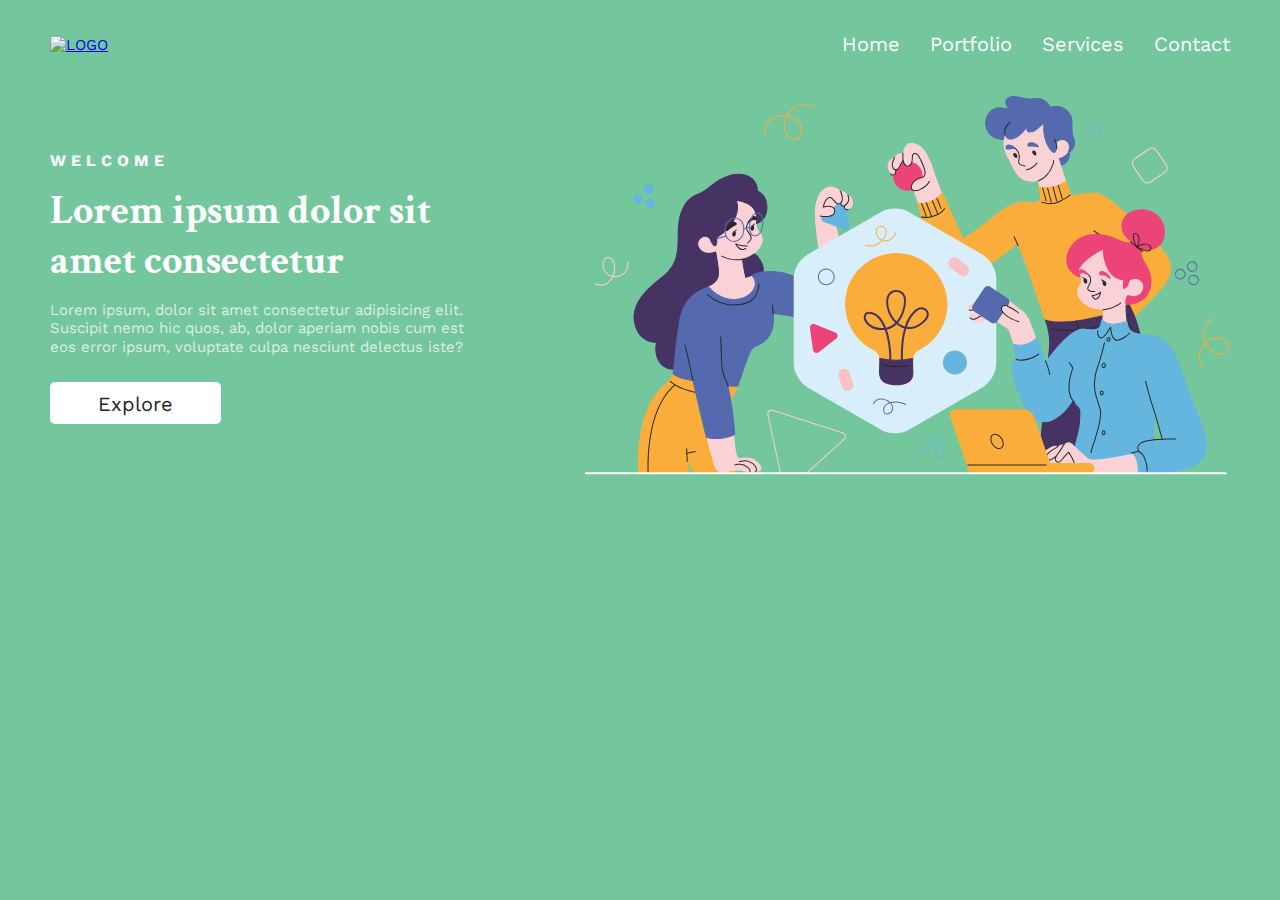
==== index.html @ acb55aab "make responsive site hero" ====
<!DOCTYPE html>
<html lang="en">

<head>
    <meta charset="UTF-8">
    <meta name="viewport" content="width=device-width, initial-scale=1.0">
    <link rel="stylesheet" href="./css/normalize.css">
    <link rel="stylesheet" href="./css/style.css">
    <title>StartUp</title>
</head>

<body>
    <!--SITE HEADER -->
    <header class="site-header">
        <div class="container site-header__container">
            <!-- LOGO -->
            <a class="site-header__logo logo" href="index.html">
                <picture>
                    <source media="(max-width: 48em)" srcset="./img/logo-mobile.svg">
                    <img class="logo__img" src="./img/logo.svg" alt="LOGO">
                </picture>
            </a>

            <!-- NAV -->
            <nav class="nav">
                <ul class="nav__list">
                    <li class="nav__item">
                        <a href="#" class="nav__link">home</a>
                    </li>
                    <li class="nav__item">
                        <a href="#" class="nav__link">portfolio</a>
                    </li>
                    <li class="nav__item">
                        <a href="#" class="nav__link">services</a>
                    </li>
                    <li class="nav__item">
                        <a href="#" class="nav__link">contact</a>
                    </li>
                </ul>
            </nav>
            <div class="burger-menu">
            </div>
        </div>
    </header>

    <!-- SITE MAIN -->
    <main class="main">
        <!-- SITE HERO -->
        <div class="site-hero">
            <div class="container site-hero__container">
                <div class="site-hero__text-content">
                    <h1 class="site-hero__heading">Lorem ipsum dolor sit amet consectetur </h1>
                    <p class="site-hero__welcome">WELCOME</p>
                    <p class="site-hero__text">Lorem ipsum, dolor sit amet consectetur adipisicing elit. Suscipit nemo
                        hic quos, ab, dolor aperiam nobis cum est eos error ipsum, voluptate culpa nesciunt delectus
                        iste?</p>
                    <div class="site-hero__btn">
                        <a class="site-hero__btn-link" href="#">Explore</a>
                    </div>
                </div>
                <picture>
                    <source media="(max-width: 23.4375em)" srcset="./img/hero-img-mobile.svg">
                    <img class="hero__img" src="./img/hero-img-desktop.svg"
                        alt="developers team make idea vector image">
                </picture>
            </div>
        </div>
    </main>
    <footer class="footer"></footer>
    <script src="./js/script.js"></script>
</body>

</html>
---- css/style.css ----
/* CUSTOM PROPS */
:root {
    --green: #74c69d;
    --dark: #212529;
    --white: #ffffff;
}

/* FONTS */
@font-face {
    font-family: 'Crimson Text';
    src: url('../fonts/CrimsonText-Bold.woff2') format('woff2'),
        url('../fonts/CrimsonText-Bold.woff') format('woff');
    font-weight: bold;
    font-style: normal;
    font-display: swap;
}

@font-face {
    font-family: 'Work Sans';
    src: url('../fonts/WorkSans-Regular.woff2') format('woff2'),
        url('../fonts/WorkSans-Regular.woff') format('woff');
    font-weight: normal;
    font-style: normal;
    font-display: swap;
}

@font-face {
    font-family: 'Work Sans';
    src: url('../fonts/WorkSans-Bold.woff2') format('woff2'),
        url('../fonts/WorkSans-Bold.woff') format('woff');
    font-weight: bold;
    font-style: normal;
    font-display: swap;
}

/* GLOBAL */
html {
    box-sizing: border-box;
    height: 100%;
    scroll-behavior: smooth;
}

*,
*::after,
*::before {
    box-sizing: inherit;
    margin: 0;
    padding: 0;
}

body {
    height: 100%;
    display: flex;
    padding: 0;
    margin: 0;
    font-size: 0.9375rem;
    font-weight: normal;
    line-height: 125%;
    font-family: "Work Sans","Arial",sans-serif;
    flex-direction: column;
    background-color: var(--green);
    color: var(--dark);
}

main {
    flex-grow: 1;
}

/* CONTAINER */
.container {
    max-width: 76.25rem;
    width: 100%;
    padding-left: 20px;
    padding-right: 20px;
    margin-left: auto;
    margin-right: auto;
}

.site-header {
    padding-top: 35px;
    padding-bottom: 35px;
}

.site-header__container {
    display: flex;
    align-items: center;
    justify-content: space-between;
}

.site-header__logo {
    margin-right: 30px;
}

.logo__img {
    display: block;
}

.logo__img:active {
    opacity: 0.6;
}

.nav__list {
    display: flex;
    align-items: center;
    list-style: none;
}

.nav__item:not(:last-child) {
    margin-right: 30px;
}

.nav__link {
    text-decoration: none;
    color: var(--white);
    text-transform: capitalize;
    font-size: 1.25rem;
    transition: color 0.2s ease;
}

.nav__link:hover {
    color: rgba(255, 255, 255,0.75);
}

.nav__link:active {
    opacity: 0.6;
}

.burger-menu {
    cursor: pointer;
    display: block;
    display: none;
}

.burger-menu {
    width: 24px;
    height: 24px;
    background-image: url("../img/menu-icon.svg");
    z-index: 100;
}

.burger-menu:active {
    opacity: 0.6;
}

/* SITE HERO */
.site-hero {
    padding-top: 5px;
    padding-bottom: 83px;
    color: var(--white);
}

.site-hero__container {
    display: flex;
    align-items: center;
    justify-content: space-between;
}
.site-hero__text-content {
    max-width: 26rem;
    width: 100%;
    display: flex;
    flex-direction: column;
    margin-right: 30px;
    flex-grow: 1;
}
.site-hero__heading {
    order: 2;
    margin-top: 0;
    margin-bottom: 0;
    font-family: 'Crimson Text',sans-serif;
    font-size: 2.5rem;
    font-weight: bold;
    margin-bottom: 15px;
    line-height: 125%;
}
.site-hero__welcome {
    order: 1;
    font-weight: bold;
    letter-spacing: 0.3125rem;
    margin-bottom: 15px;
    font-size: 1rem;
}
.site-hero__text {
    order: 3;
    color: rgba(255, 255, 255,0.75);
    margin-bottom: 25px;
}

.site-hero__btn {
    order: 4;
    width: max-content;
}

.site-hero__btn-link {
    display: block;
    font-size: 1.25rem;
    text-decoration: none;
    background-color: var(--white);
    color: var(--dark);
    padding: 13px 48px 10px;
    border-radius: 5px;
}

.site-hero__btn-link:hover {
    opacity: 0.8;
}

.site-hero__btn-link:active {
    opacity: 0.6;
}

.hero__img {
    max-width: 40.3125rem;
    width: 100%;
}

@media only screen and (max-width: 48em) {
    .site-header {
        padding-top: 35px;
        padding-bottom: 35px;
    }

    .burger-menu {
        display: block;
    }

    .nav-open .burger-menu {
        background-image: url("../img/close-icon.svg");
    }

    .nav {
        width: 100%;
        height: 100%;
        top: 0;
        left: 0;
        position: absolute;
        background-color: rgba(116, 198, 157,0.9);
        display: flex;
        align-items: center;
        justify-content: center;
        z-index: 99;
        transform: translateY(-100%);
        transition: transform 0.2s ease;
    }

    .nav-open .nav {
        transform: translateY(0%);
    }

    .nav__list {
        flex-direction: column;
    }

    .nav__item:not(:last-child) {
        margin-right: 0;
        margin-bottom: 15px;
    }

    .nav__link {
        color: var(--white);
    }

    .site-hero__container {
        justify-content: center;
        flex-direction: column-reverse;
    }

    .site-hero__text-content {
        max-width: 26rem;
        width: 100%;
        display: flex;
        flex-direction: column;
        margin-right: 0;
        flex-grow: 1;
    }

    .hero__img {
        margin-bottom: 30px;
    }
}

@media only screen and (max-width: 23.4375em) {
    .site-header {
        padding-top: 17px;
        padding-bottom: 17px;
    }

    .site-hero {
        padding-top: 15px;
        padding-bottom: 40px;
    }

    .site-hero__heading {
        font-size: 1.75rem;
    }

}
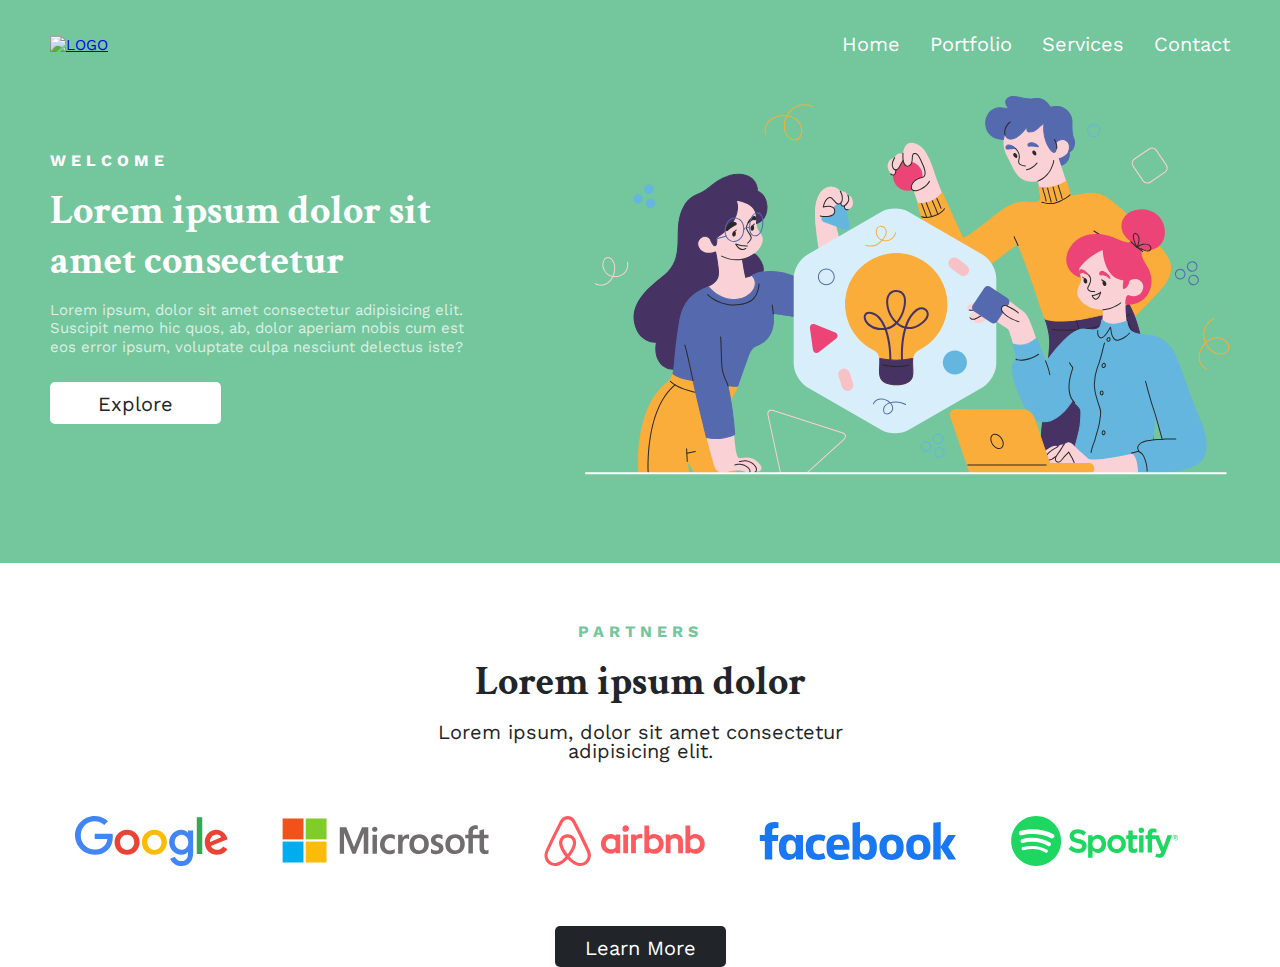
==== commit 37683c37: "make responsive partners section" ====
--- a/index.html
+++ b/index.html
@@ -54,8 +54,8 @@
                     <p class="site-hero__text">Lorem ipsum, dolor sit amet consectetur adipisicing elit. Suscipit nemo
                         hic quos, ab, dolor aperiam nobis cum est eos error ipsum, voluptate culpa nesciunt delectus
                         iste?</p>
-                    <div class="site-hero__btn">
-                        <a class="site-hero__btn-link" href="#">Explore</a>
+                    <div class="site-hero__btn btn-wrapper">
+                        <a class="btn-link btn-white" href="#">Explore</a>
                     </div>
                 </div>
                 <picture>
@@ -65,6 +65,41 @@
                 </picture>
             </div>
         </div>
+
+        <!-- SITE CLIENTS SECTION -->
+        <section class="partners">
+            <div class="container partners__container">
+                <h2 class="section__heading">Lorem ipsum dolor</h2>
+                <p class="section__top-text">partners</p>
+                <p class="section__text">Lorem ipsum, dolor sit amet consectetur
+                    adipisicing elit.</p>
+                <ul class="partners__logo">
+                    <li class="partners__logo-item">
+                        <img class="partners__logo-img" src="./img/google.svg" alt="google logo" width="153"
+                            height="50">
+                    </li>
+                    <li class="partners__logo-item">
+                        <img class="partners__logo-img" src="./img/microfost.svg" alt="microfost logo" width="211"
+                            height="45">
+                    </li>
+                    <li class="partners__logo-item">
+                        <img class="partners__logo-img" src="./img/airbnb.svg" alt="airbnb logo" width="160"
+                            height="50">
+                    </li>
+                    <li class="partners__logo-item">
+                        <img class="partners__logo-img" src="./img/facebook.svg" alt="facebook logo" width="196.38"
+                            height="38">
+                    </li>
+                    <li class="partners__logo-item">
+                        <img class="partners__logo-img" src="./img/spotify.svg" alt="spotify logo" width="167"
+                            height="50">
+                    </li>
+                </ul>
+                <div class="partners__btn btn-wrapper">
+                    <a class="btn-link btn-dark" href="#">Learn More</a>
+                </div>
+            </div>
+        </section>
     </main>
     <footer class="footer"></footer>
     <script src="./js/script.js"></script>
--- a/css/style.css
+++ b/css/style.css
@@ -76,6 +76,67 @@
     margin-right: auto;
 }
 
+/* BUTTON STYLES */
+.btn-wrapper {
+    width: max-content;
+}
+
+.btn-link {
+    display: block;
+    font-size: 1.25rem;
+    text-decoration: none;
+    padding: 13px 48px 10px;
+    border-radius: 5px;
+}
+
+.btn-white {
+    background-color: var(--white);
+    color: var(--dark);
+}
+
+.btn-dark {
+    background-color: var(--dark);
+    color: var(--white);
+    padding-left: 30px;
+    padding-right: 30px;
+}
+
+/* SECTION STYLES */
+section {
+    background-color: var(--white);
+    color: var(--dark);
+}
+
+.section__heading {
+    order: 2;
+    margin-top: 0;
+    margin-bottom: 16px;
+    font-family: 'Crimson Text',sans-serif;
+    font-size: 2.5rem;
+    font-weight: bold;
+    line-height: 125%;
+    text-align: center;
+}
+.section__top-text {
+    order: 1;
+    font-weight: bold;
+    letter-spacing: 0.3125rem;
+    margin-bottom: 16px;
+    font-size: 1rem;
+    color: var(--green);
+    text-transform: uppercase;
+    text-align: center;
+}
+.section__text {
+    order: 3;
+    font-size: 1.25rem;
+    max-width: 25.6875rem;
+    width: 100%;
+    text-align: center;
+}
+
+
+
 .site-header {
     padding-top: 35px;
     padding-bottom: 35px;
@@ -165,11 +226,10 @@
 .site-hero__heading {
     order: 2;
     margin-top: 0;
-    margin-bottom: 0;
+    margin-bottom: 15px;
     font-family: 'Crimson Text',sans-serif;
     font-size: 2.5rem;
     font-weight: bold;
-    margin-bottom: 15px;
     line-height: 125%;
 }
 .site-hero__welcome {
@@ -187,17 +247,6 @@
 
 .site-hero__btn {
     order: 4;
-    width: max-content;
-}
-
-.site-hero__btn-link {
-    display: block;
-    font-size: 1.25rem;
-    text-decoration: none;
-    background-color: var(--white);
-    color: var(--dark);
-    padding: 13px 48px 10px;
-    border-radius: 5px;
 }
 
 .site-hero__btn-link:hover {
@@ -213,6 +262,47 @@
     width: 100%;
 }
 
+/* SITE PARTNERS SECTION */
+.partners {
+    padding-top: 60px;
+}
+
+.partners__container {
+    display: flex;
+    align-items: center;
+    justify-content: center;
+    flex-direction: column;
+}
+
+.partners__logo {
+    order: 4;
+    width: 100%;
+    display: flex;
+    list-style: none;
+    flex-wrap: wrap;
+    justify-content: center;
+    align-items: center;
+    margin-top: 55px;
+    margin-bottom: 45px;
+    margin-left: -2.3%;
+}
+.partners__logo-item {
+    margin-right: 2.3%;
+    margin-left: 2.3%;
+    margin-bottom: 10px;
+}
+.partners__logo-img {
+    width: 100%;
+}
+
+.partners__btn {
+    order: 4;
+}
+
+
+
+
+/* MEDIA QUERY */
 @media only screen and (max-width: 48em) {
     .site-header {
         padding-top: 35px;
@@ -229,10 +319,10 @@
 
     .nav {
         width: 100%;
-        height: 100%;
+        height: 100vh;
         top: 0;
         left: 0;
-        position: absolute;
+        position: fixed;
         background-color: rgba(116, 198, 157,0.9);
         display: flex;
         align-items: center;
@@ -279,6 +369,10 @@
 }
 
 @media only screen and (max-width: 23.4375em) {
+    .section__heading {
+        font-size: 1.75rem;
+    }
+
     .site-header {
         padding-top: 17px;
         padding-bottom: 17px;
@@ -293,4 +387,14 @@
         font-size: 1.75rem;
     }
 
+    .partners__logo {
+        margin-bottom: 15px;
+    }
+
+    .partners__logo-item {
+        margin-right: 0;
+        margin-left: 0;
+        margin-bottom: 40px;
+    }
+
 }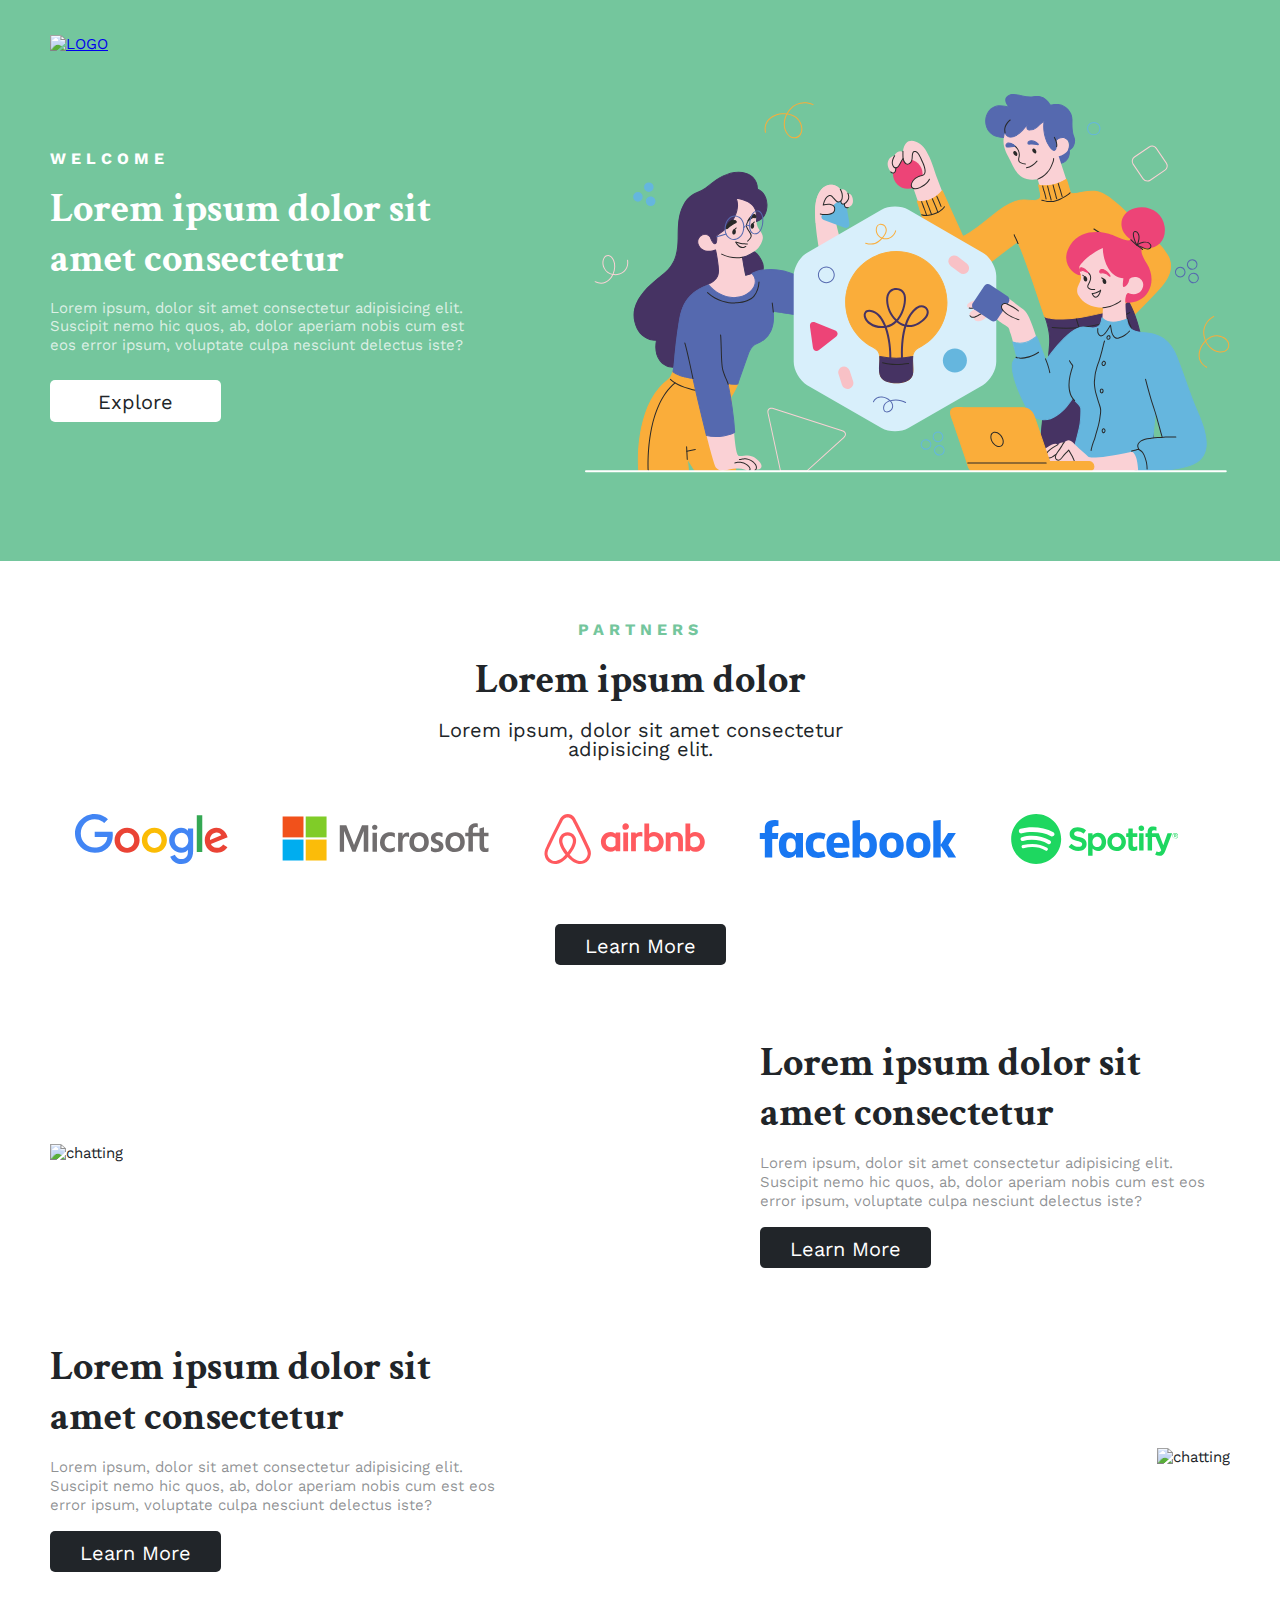
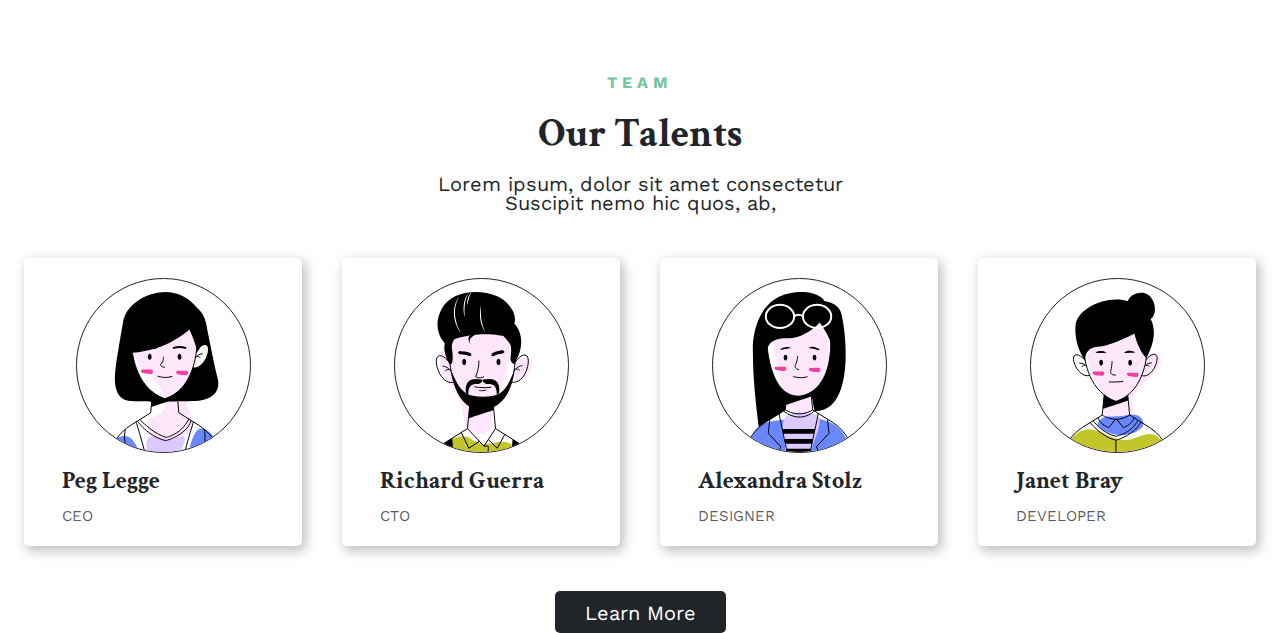
==== commit eb7c09c8: "make responsive talents section" ====
--- a/index.html
+++ b/index.html
@@ -22,24 +22,6 @@
             </a>
 
             <!-- NAV -->
-            <nav class="nav">
-                <ul class="nav__list">
-                    <li class="nav__item">
-                        <a href="#" class="nav__link">home</a>
-                    </li>
-                    <li class="nav__item">
-                        <a href="#" class="nav__link">portfolio</a>
-                    </li>
-                    <li class="nav__item">
-                        <a href="#" class="nav__link">services</a>
-                    </li>
-                    <li class="nav__item">
-                        <a href="#" class="nav__link">contact</a>
-                    </li>
-                </ul>
-            </nav>
-            <div class="burger-menu">
-            </div>
         </div>
     </header>
 
@@ -100,6 +82,96 @@
                 </div>
             </div>
         </section>
+
+        <!-- SITE SERVICES SECTION -->
+        <section class="site-services">
+            <div class="container site-services__container">
+                <ul class="services__list">
+                    <li class="services__item">
+                        <picture>
+                            <source media="(max-width: 62.5em)" srcset="./img/chatting-mobile.svg">
+                            <img class="services__img" src="./img/chatting.svg" alt="chatting">
+                        </picture>
+                        <div class="services__info">
+                            <h3 class="services__title">Lorem ipsum dolor sit amet consectetur </h3>
+                            <p class="services__text">
+                                Lorem ipsum, dolor sit amet consectetur adipisicing elit. Suscipit nemo hic quos, ab,
+                                dolor aperiam nobis cum est eos error ipsum, voluptate culpa nesciunt delectus iste?
+                            </p>
+                            <div class="btn-wrapper">
+                                <a class="btn-link btn-dark" href="#">Learn More</a>
+                            </div>
+                        </div>
+                    </li>
+                    <li class="services__item">
+                        <picture>
+                            <source media="(max-width: 62.5em)" srcset="./img/developer-mobile.svg">
+                            <img class="services__img" src="./img/developer.svg" alt="chatting">
+                        </picture>
+                        <div class="services__info">
+                            <h3 class="services__title">Lorem ipsum dolor sit amet consectetur </h3>
+                            <p class="services__text">
+                                Lorem ipsum, dolor sit amet consectetur adipisicing elit. Suscipit nemo hic quos, ab,
+                                dolor aperiam nobis cum est eos error ipsum, voluptate culpa nesciunt delectus iste?
+                            </p>
+                            <div class="btn-wrapper">
+                                <a class="btn-link btn-dark" href="#">Learn More</a>
+                            </div>
+                        </div>
+                    </li>
+                </ul>
+            </div>
+        </section>
+        <section class="our-talents">
+            <div class="container our-talents__container">
+                <h2 class="section__heading">Our Talents</h2>
+                <p class="section__top-text">team</p>
+                <p class="section__text">Lorem ipsum, dolor sit amet consectetur
+                    Suscipit nemo hic quos, ab,</p>
+
+                <div class="our-talents__cards cards">
+                    <div class="card">
+                        <div class="card__img-wrapper">
+                            <img class="card__img" src="./img/peg.svg" alt="Peg Legge">
+                        </div>
+                        <div class="card__info">
+                            <h3 class="card__name">Peg Legge</h3>
+                            <p class="card__work">CEO</p>
+                        </div>
+                    </div>
+                    <div class="card">
+                        <div class="card__img-wrapper">
+                            <img class="card__img" src="./img/richard.svg" alt="Richard Guerra">
+                        </div>
+                        <div class="card__info">
+                            <h3 class="card__name">Richard Guerra</h3>
+                            <p class="card__work">CTO</p>
+                        </div>
+                    </div>
+                    <div class="card">
+                        <div class="card__img-wrapper">
+                            <img class="card__img" src="./img/alexandra.svg" alt="Alexandra Stolz">
+                        </div>
+                        <div class="card__info">
+                            <h3 class="card__name">Alexandra Stolz</h3>
+                            <p class="card__work">DESIGNER</p>
+                        </div>
+                    </div>
+                    <div class="card">
+                        <div class="card__img-wrapper">
+                            <img class="card__img" src="./img/janet.svg" alt="Janet Bray">
+                        </div>
+                        <div class="card__info">
+                            <h3 class="card__name">Janet Bray</h3>
+                            <p class="card__work">DEVELOPER</p>
+                        </div>
+                    </div>
+                </div>
+                <div class="our-talents__btn btn-wrapper">
+                    <a class="btn-link btn-dark" href="#">Learn More</a>
+                </div>
+            </div>
+        </section>
     </main>
     <footer class="footer"></footer>
     <script src="./js/script.js"></script>
--- a/css/style.css
+++ b/css/style.css
@@ -140,6 +140,8 @@
 .site-header {
     padding-top: 35px;
     padding-bottom: 35px;
+    background-color: var(--green);
+    position: relative;
 }
 
 .site-header__container {
@@ -157,49 +159,6 @@
 }
 
 .logo__img:active {
-    opacity: 0.6;
-}
-
-.nav__list {
-    display: flex;
-    align-items: center;
-    list-style: none;
-}
-
-.nav__item:not(:last-child) {
-    margin-right: 30px;
-}
-
-.nav__link {
-    text-decoration: none;
-    color: var(--white);
-    text-transform: capitalize;
-    font-size: 1.25rem;
-    transition: color 0.2s ease;
-}
-
-.nav__link:hover {
-    color: rgba(255, 255, 255,0.75);
-}
-
-.nav__link:active {
-    opacity: 0.6;
-}
-
-.burger-menu {
-    cursor: pointer;
-    display: block;
-    display: none;
-}
-
-.burger-menu {
-    width: 24px;
-    height: 24px;
-    background-image: url("../img/menu-icon.svg");
-    z-index: 100;
-}
-
-.burger-menu:active {
     opacity: 0.6;
 }
 
@@ -299,54 +258,136 @@
     order: 4;
 }
 
+/* SITE SERVICES SECTION */
+.site-services {
+    padding-top: 73px;
+    padding-bottom: 102px;
+}
+
+.services__list {
+    display: flex;
+    flex-direction: column;
+
+}
+
+.services__item {
+    width: 100%;
+    display: flex;
+    align-items: center;
+    justify-content: space-between;
+}
+
+.services__item:not(:last-child){
+    margin-bottom: 74px;
+}
+
+.services__item:nth-child(2n) {
+    flex-direction: row-reverse;
+}
+
+.services__img {
+    margin-right: 30px;
+}
+
+.services__item:nth-child(2n) .services__img {
+    margin-right: 0px;
+    margin-left: 30px;
+}
+
+.services__info {
+    max-width: 29.375rem;
+    width: 100%;
+}
+
+.services__title {
+    margin-top: 0;
+    margin-bottom: 16px;
+    font-family: 'Crimson Text',sans-serif;
+    font-size: 2.5rem;
+    font-weight: bold;
+    line-height: 125%;
+}
+
+.services__text {
+    color:rgba(33, 37, 41,0.5);
+    margin-bottom: 16px;
+}
+
+/* SITE OUR TALENTS SECTION */
+.our-talents {
+}
+.our-talents__container {
+    display: flex;
+    flex-direction: column;
+    align-items: center;
+}
+
+.our-talents__cards {
+    order: 4;
+    width: 100%;
+    margin-top: 45px;
+    margin-bottom: 10px;
+    display: flex;
+    align-items: center;
+    justify-content: center;
+}
+
+.card {
+    box-shadow: 3px 4px 12px 1px rgba(0, 0, 0,0.25);
+    border-radius: 5px;
+    padding: 20px 38px;
+    display: flex;
+    flex-direction: column;
+    align-items: center;
+    margin: 0px 20px 35px 20px;
+}
+
+.card__img-wrapper {
+    width: 10.9375rem;
+    height: 10.9375rem;
+    border: 1px solid var(--dark);
+    border-radius: 50%;
+    display: flex;
+    align-items: start;
+    justify-content: center;
+    overflow: hidden;
+    padding-top: 13px;
+    margin-right: 13.5px;
+    margin-left: 13.5px;
+    margin-bottom: 19px;
+}
+
+.card__info {
+    width: 100%;
+    text-align: left;
+}
+
+.card__name {
+    font-family: 'Crimson Text',sans-serif;
+    font-size: 1.5rem;
+    margin-bottom: 17px;
+}
+.card__work {
+    color:rgba(33, 37, 41,0.75);
+}
+
+.our-talents__btn {
+    order: 5;
+}
 
 
 
 /* MEDIA QUERY */
+@media only screen and (max-width: 78.4375em) {
+    .our-talents__cards {
+        flex-wrap: wrap;
+    }
+}
+
 @media only screen and (max-width: 48em) {
     .site-header {
         padding-top: 35px;
         padding-bottom: 35px;
-    }
-
-    .burger-menu {
-        display: block;
-    }
-
-    .nav-open .burger-menu {
-        background-image: url("../img/close-icon.svg");
-    }
-
-    .nav {
-        width: 100%;
-        height: 100vh;
-        top: 0;
-        left: 0;
-        position: fixed;
-        background-color: rgba(116, 198, 157,0.9);
-        display: flex;
-        align-items: center;
-        justify-content: center;
-        z-index: 99;
-        transform: translateY(-100%);
-        transition: transform 0.2s ease;
-    }
-
-    .nav-open .nav {
-        transform: translateY(0%);
-    }
-
-    .nav__list {
-        flex-direction: column;
-    }
-
-    .nav__item:not(:last-child) {
-        margin-right: 0;
-        margin-bottom: 15px;
-    }
-
-    .nav__link {
-        color: var(--white);
     }
 
     .site-hero__container {
@@ -366,6 +407,31 @@
     .hero__img {
         margin-bottom: 30px;
     }
+
+    .services__item {
+        flex-direction: column;
+        justify-content: center;
+    }
+
+    .services__item:not(:last-child) {
+        margin-bottom: 60px;
+    }
+
+    .services__item:nth-child(2n) {
+        flex-direction: column;
+    }
+
+    .services__img {
+        margin-bottom: 30px;
+    }
+
+    .services__img {
+        margin-right: 0px;
+    }
+
+    .services__item:nth-child(2n) .services__img {
+        margin-left: 0px;
+    }
 }
 
 @media only screen and (max-width: 23.4375em) {
@@ -397,4 +463,13 @@
         margin-bottom: 40px;
     }
 
+    .services__title {
+        font-size: 1.75rem;
+    }
+
+    .services__img {
+        max-width: 20.9375rem;
+        width: 100%;
+    }
+
 }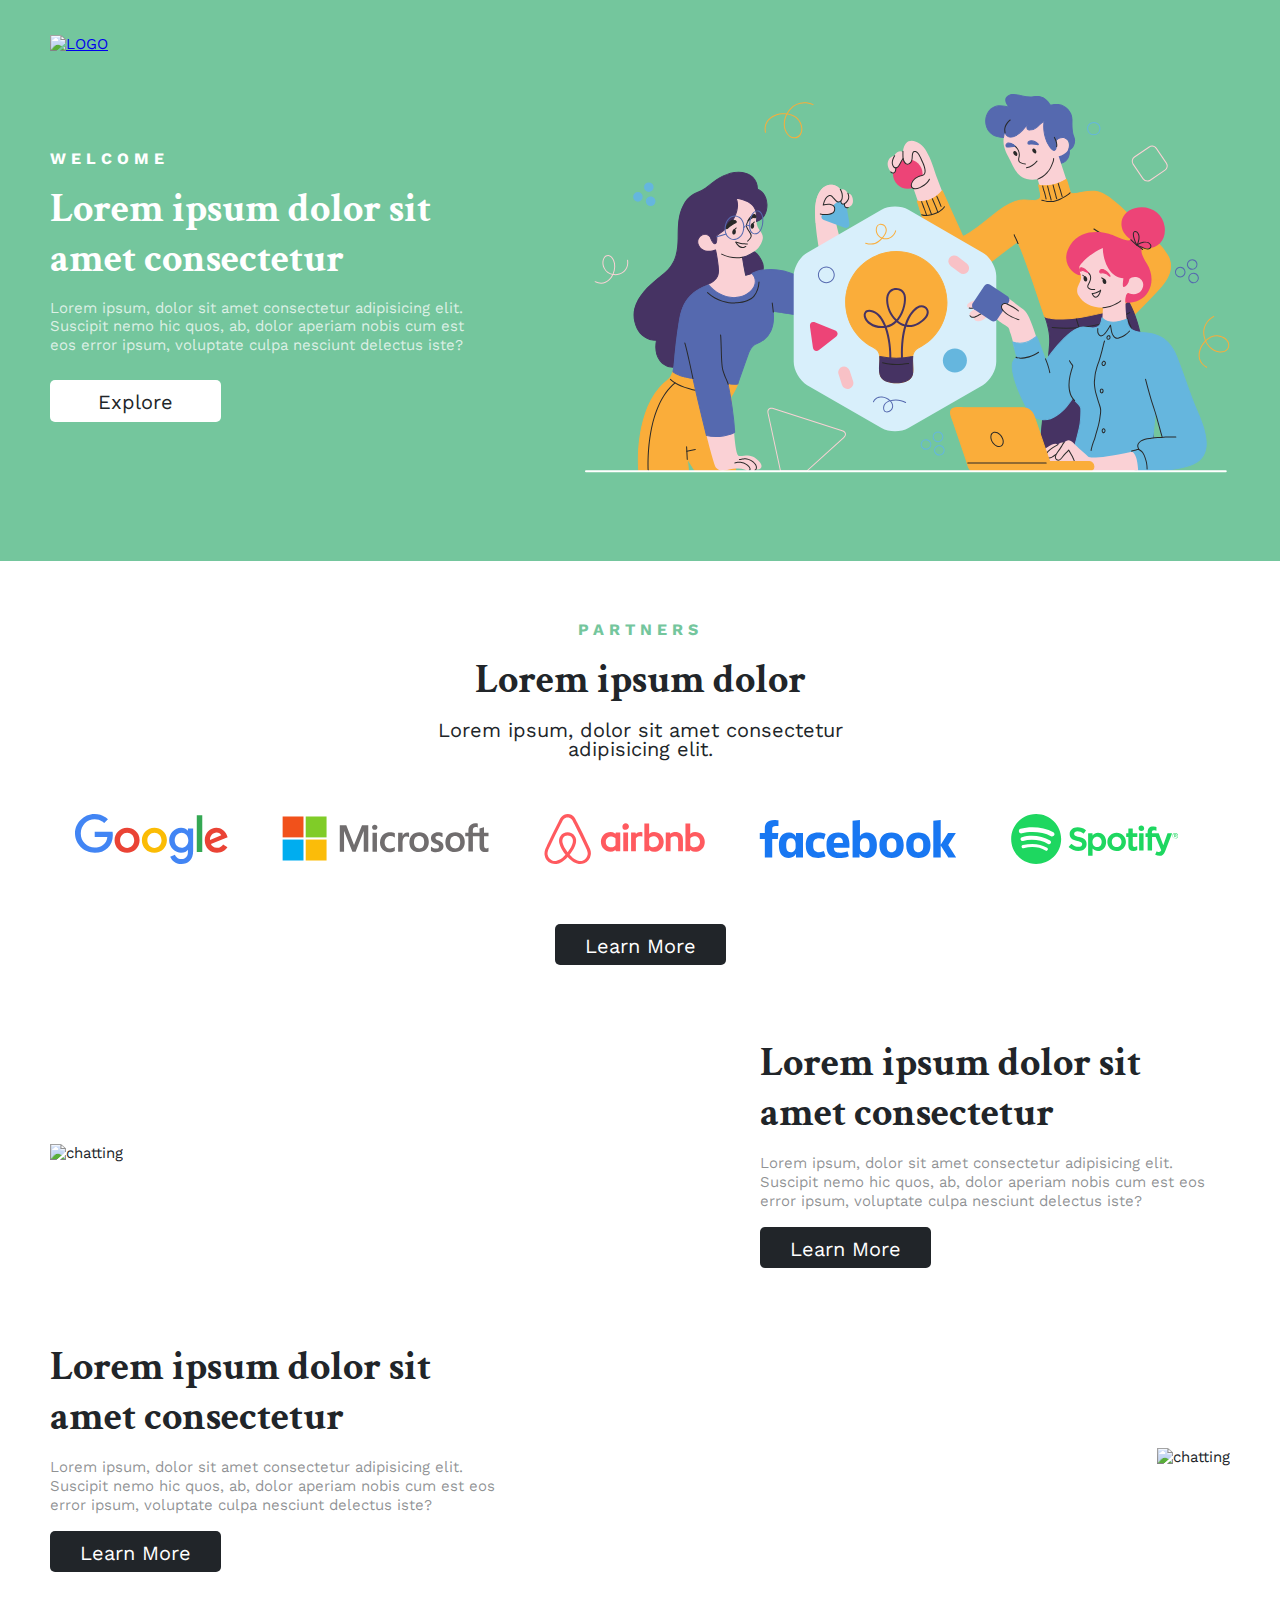
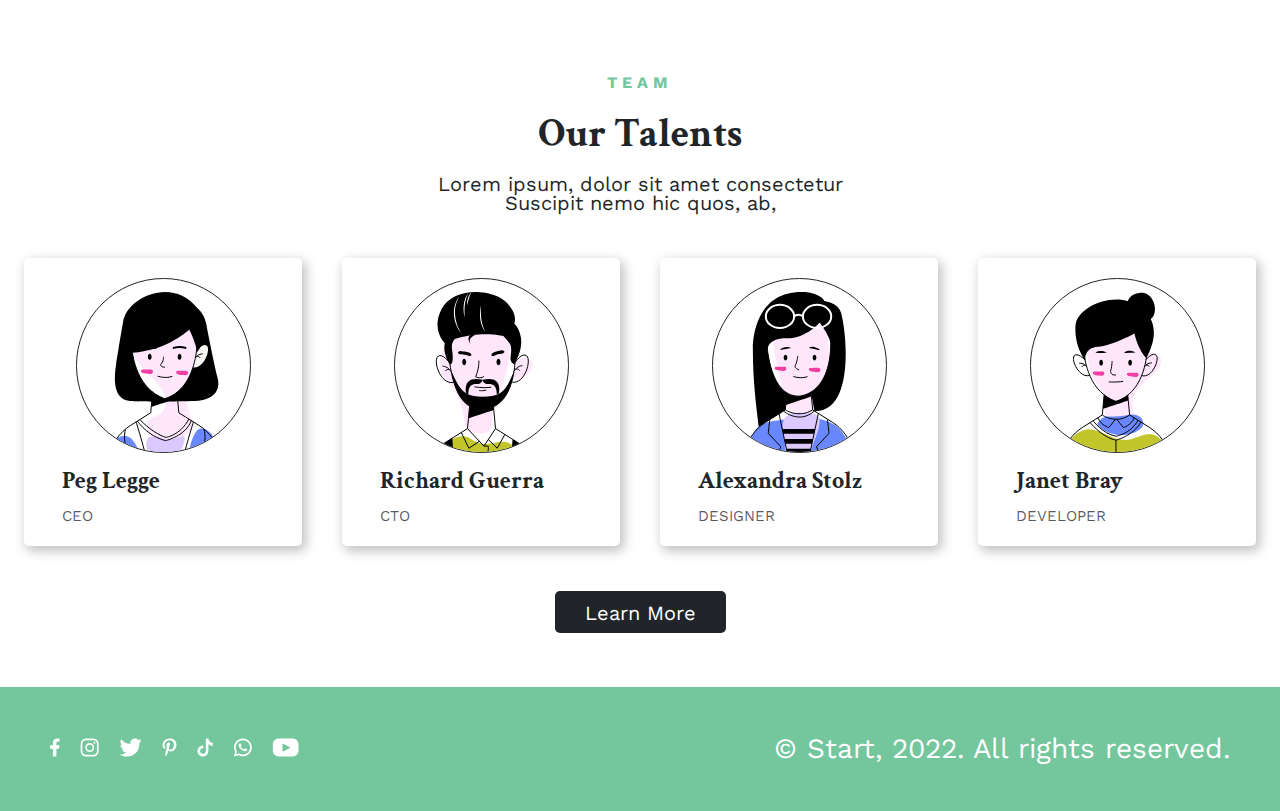
==== commit 329db38d: "make responsive footer" ====
--- a/index.html
+++ b/index.html
@@ -42,7 +42,7 @@
                 </div>
                 <picture>
                     <source media="(max-width: 23.4375em)" srcset="./img/hero-img-mobile.svg">
-                    <img class="hero__img" src="./img/hero-img-desktop.svg"
+                    <img class="site-hero__img" src="./img/hero-img-desktop.svg"
                         alt="developers team make idea vector image">
                 </picture>
             </div>
@@ -84,7 +84,7 @@
         </section>
 
         <!-- SITE SERVICES SECTION -->
-        <section class="site-services">
+        <section class="site-services services">
             <div class="container site-services__container">
                 <ul class="services__list">
                     <li class="services__item">
@@ -122,6 +122,8 @@
                 </ul>
             </div>
         </section>
+
+        <!-- SITE OUR TALENTS SECTION -->
         <section class="our-talents">
             <div class="container our-talents__container">
                 <h2 class="section__heading">Our Talents</h2>
@@ -173,7 +175,85 @@
             </div>
         </section>
     </main>
-    <footer class="footer"></footer>
+    <footer class="footer">
+        <div class="container footer__container">
+            <ul class="footer__list">
+                <li class="footer__item">
+                    <a class="footer__link" href="#">
+                        <svg width="10" height="19" fill="none" xmlns="http://www.w3.org/2000/svg">
+                            <path
+                                d="m9.01 10.625.499-3.257H6.383V5.253c0-.891.437-1.76 1.837-1.76h1.42V.72S8.353.5 7.119.5C4.544.5 2.862 2.06 2.862 4.884v2.484H0v3.257h2.862V18.5h3.521v-7.875H9.01Z"
+                                fill="currentColor" />
+                        </svg>
+                    </a>
+                </li>
+                <li class="footer__item">
+                    <a class="footer__link" href="#">
+                        <svg width="19" height="19" fill="none" xmlns="http://www.w3.org/2000/svg">
+                            <path
+                                d="M14.406 3.714a1.055 1.055 0 1 0 0 2.11 1.055 1.055 0 0 0 0-2.11ZM9.714 12.34a2.843 2.843 0 0 1-2.84-2.84 2.843 2.843 0 0 1 2.84-2.84 2.843 2.843 0 0 1 2.84 2.84 2.843 2.843 0 0 1-2.84 2.84Zm0-7.273A4.438 4.438 0 0 0 5.281 9.5a4.438 4.438 0 0 0 4.433 4.433A4.438 4.438 0 0 0 14.147 9.5a4.438 4.438 0 0 0-4.433-4.433Z"
+                                fill="currentColor" />
+                            <path
+                                d="M6.047 2.194a3.717 3.717 0 0 0-3.713 3.713v7.186a3.717 3.717 0 0 0 3.713 3.713h7.186a3.718 3.718 0 0 0 3.714-3.713V5.907a3.718 3.718 0 0 0-3.714-3.713H6.047ZM13.233 18.5H6.047a5.412 5.412 0 0 1-5.406-5.407V5.907A5.412 5.412 0 0 1 6.047.5h7.186a5.413 5.413 0 0 1 5.407 5.407v7.186a5.413 5.413 0 0 1-5.407 5.407Z"
+                                fill="currentColor" />
+                        </svg>
+                    </a>
+                </li>
+                <li class="footer__item">
+                    <a class="footer__link" href="#">
+                        <svg width="23" height="19" fill="none" xmlns="http://www.w3.org/2000/svg">
+                            <path
+                                d="M22.42 2.658c-.695.314-1.462.504-2.212.63.356-.06.878-.704 1.088-.964.32-.397.584-.85.733-1.339.02-.038.035-.086-.004-.115-.048-.018-.079-.009-.117.01-.837.448-1.702.773-2.623 1.004a.176.176 0 0 1-.18-.049 2.083 2.083 0 0 0-.23-.234 4.647 4.647 0 0 0-1.27-.778A4.428 4.428 0 0 0 15.657.51a4.66 4.66 0 0 0-1.848.522 4.77 4.77 0 0 0-1.492 1.218 4.587 4.587 0 0 0-.89 1.784c-.153.628-.14 1.248-.047 1.883.014.105.005.12-.09.105-3.602-.536-6.587-1.824-9.01-4.586-.106-.12-.163-.12-.25.009-1.06 1.59-.546 4.143.78 5.398.176.168.357.335.553.487-.071.015-.953-.08-1.739-.487-.104-.067-.158-.028-.167.091-.01.172.005.33.028.516.204 1.612 1.32 3.102 2.848 3.684.182.076.383.143.578.176-.348.077-.707.131-1.705.053-.125-.024-.172.038-.125.158.751 2.045 2.37 2.654 3.583 3 .163.028.326.028.488.067-.01.014-.02.014-.03.029-.401.613-1.796 1.069-2.446 1.296-1.181.413-2.468.599-3.716.475-.2-.029-.242-.026-.296 0-.055.035-.007.082.057.134.254.168.512.316.775.46.792.42 1.619.754 2.484.993 4.464 1.232 9.492.326 12.845-3.004 2.632-2.615 3.555-6.222 3.555-9.833 0-.142.167-.22.265-.294.686-.515 1.238-1.13 1.749-1.818a.553.553 0 0 0 .116-.349v-.018c0-.058-.001-.04-.09 0Z"
+                                fill="currentColor" />
+                        </svg>
+                    </a>
+                </li>
+                <li class="footer__item">
+                    <a class="footer__link" href="#">
+                        <svg width="15" height="19" fill="none" xmlns="http://www.w3.org/2000/svg">
+                            <path fill-rule="evenodd" clip-rule="evenodd"
+                                d="M6.338 12.242c-.015.052-.029.095-.04.139-.662 2.59-.735 3.165-1.414 4.369-.325.571-.69 1.113-1.093 1.632-.046.058-.088.133-.18.115-.1-.021-.107-.11-.118-.19a13.952 13.952 0 0 1-.143-2.371c.035-1.036.163-1.39 1.497-7.003a.389.389 0 0 0-.03-.234c-.32-.861-.383-1.736-.104-2.622.604-1.915 2.774-2.061 3.154-.482.233.977-.385 2.255-.86 4.145-.393 1.559 1.442 2.667 3.011 1.529 1.446-1.049 2.008-3.565 1.9-5.347-.21-3.554-4.106-4.323-6.58-3.178-2.834 1.31-3.479 4.824-2.199 6.43.162.204.287.33.234.537-.083.32-.155.645-.244.965-.066.237-.265.324-.506.226a2.901 2.901 0 0 1-1.184-.887C.352 8.67.042 6.007 1.48 3.754 3.07 1.256 6.032.247 8.735.554c3.23.366 5.27 2.573 5.653 5.076.174 1.14.049 3.952-1.551 5.94-1.843 2.284-4.828 2.435-6.205 1.033-.106-.107-.19-.233-.295-.361Z"
+                                fill="currentColor" />
+                        </svg>
+                    </a>
+                </li>
+                <li class="footer__item">
+                    <a class="footer__link" href="#">
+                        <svg width="16" height="19" fill="none" xmlns="http://www.w3.org/2000/svg">
+                            <path
+                                d="M15.85 7.783a4.805 4.805 0 0 1-4.463-2.15v7.398a5.469 5.469 0 1 1-5.47-5.468c.114 0 .226.01.338.017v2.695c-.112-.014-.223-.034-.338-.034a2.791 2.791 0 1 0 0 5.582c1.542 0 2.903-1.215 2.903-2.756L8.848.5h2.578a4.802 4.802 0 0 0 4.426 4.288v2.995"
+                                fill="currentColor" />
+                        </svg>
+                    </a>
+                </li>
+                <li class="footer__item">
+                    <a class="footer__link" href="#">
+                        <svg width="19" height="19" fill="none" xmlns="http://www.w3.org/2000/svg">
+                            <path
+                                d="m5.932 15.4.305.181a7.198 7.198 0 0 0 3.68 1.02 7.218 7.218 0 0 0 7.21-7.21c0-3.976-3.234-7.21-7.21-7.21-3.975 0-7.21 3.234-7.21 7.21 0 1.312.365 2.605 1.055 3.738l.187.306-.72 2.69 2.703-.725Zm-5.08 3.1 1.29-4.814A8.863 8.863 0 0 1 1.027 9.39C1.027 4.49 5.015.5 9.917.5c4.902 0 8.89 3.989 8.89 8.89 0 4.903-3.988 8.891-8.89 8.891a8.875 8.875 0 0 1-4.226-1.077L.851 18.5Z"
+                                fill="currentColor" />
+                            <path fill-rule="evenodd" clip-rule="evenodd"
+                                d="M13.224 10.627c-.366-.22-.842-.463-1.273-.287-.33.136-.542.653-.756.918-.11.135-.241.156-.41.089-1.242-.495-2.193-1.324-2.878-2.466-.116-.177-.095-.317.044-.482.208-.243.467-.52.523-.849.056-.328-.098-.712-.234-1.005-.173-.373-.367-.906-.741-1.117-.344-.195-.798-.086-1.104.164-.529.431-.784 1.106-.777 1.775.003.19.026.38.07.563.107.441.31.854.54 1.245.174.296.362.583.565.858a8.71 8.71 0 0 0 2.447 2.273c.478.292.992.549 1.525.725.598.197 1.13.403 1.776.28.676-.128 1.343-.546 1.611-1.197.08-.194.12-.408.075-.612-.092-.421-.662-.671-1.003-.875Z"
+                                fill="currentColor" />
+                        </svg>
+                        </svg>
+                    </a>
+                </li>
+                <li class="footer__item">
+                    <a class="footer__link" href="#">
+                        <svg width="27" height="19" fill="none" xmlns="http://www.w3.org/2000/svg">
+                            <path
+                                d="m18.037 10.004-6.471 3.201c-.254.137-1.116-.047-1.116-.335V6.299c0-.292.87-.476 1.123-.332l6.194 3.37c.26.148.532.524.27.667Zm8.485-3.861A5.643 5.643 0 0 0 20.879.5H6.45A5.642 5.642 0 0 0 .809 6.143v6.714A5.642 5.642 0 0 0 6.45 18.5h14.43a5.642 5.642 0 0 0 5.642-5.643V6.143Z"
+                                fill="currentColor" />
+                        </svg>
+                    </a>
+                </li>
+            </ul>
+            <div class="footer__text-copyright">
+                &copy; Start, 2022. All rights reserved.
+            </div>
+        </div>
+    </footer>
     <script src="./js/script.js"></script>
 </body>
 
--- a/css/style.css
+++ b/css/style.css
@@ -58,7 +58,7 @@
     line-height: 125%;
     font-family: "Work Sans","Arial",sans-serif;
     flex-direction: column;
-    background-color: var(--green);
+    background-color: var(--white);
     color: var(--dark);
 }
 
@@ -102,11 +102,6 @@
 }
 
 /* SECTION STYLES */
-section {
-    background-color: var(--white);
-    color: var(--dark);
-}
-
 .section__heading {
     order: 2;
     margin-top: 0;
@@ -166,6 +161,7 @@
 .site-hero {
     padding-top: 5px;
     padding-bottom: 83px;
+    background-color: var(--green);
     color: var(--white);
 }
 
@@ -216,7 +212,7 @@
     opacity: 0.6;
 }
 
-.hero__img {
+.site-hero__img {
     max-width: 40.3125rem;
     width: 100%;
 }
@@ -315,6 +311,7 @@
 
 /* SITE OUR TALENTS SECTION */
 .our-talents {
+    padding-bottom: 54px;
 }
 .our-talents__container {
     display: flex;
@@ -375,6 +372,45 @@
     order: 5;
 }
 
+/* SITE FOOTER */
+.footer {
+    padding-top: 51px;
+    padding-bottom: 49px;
+    background-color: var(--green);
+}
+
+.footer__container {
+    display: flex;
+    align-items: center;
+    justify-content: space-between;
+}
+
+.footer__list {
+    display: flex;
+    list-style: none;
+}
+
+.footer__item:not(:last-child) {
+    margin-right: 20px;
+}
+
+.footer__link {
+    color: var(--white);
+}
+
+.footer__link:hover {
+    opacity: 0.8;
+}
+
+.footer__link:active {
+    opacity: 0.6;
+}
+
+.footer__text-copyright {
+    font-size: 1.75rem;
+    color: var(--white);
+}
+
 
 
 /* MEDIA QUERY */
@@ -432,6 +468,15 @@
     .services__item:nth-child(2n) .services__img {
         margin-left: 0px;
     }
+
+    .footer__container {
+        justify-content: center;
+        flex-direction: column;
+    }
+
+    .footer__list {
+        margin-bottom: 20px;
+    }
 }
 
 @media only screen and (max-width: 23.4375em) {
@@ -472,4 +517,9 @@
         width: 100%;
     }
 
+    .footer {
+        padding-top: 31px;
+        padding-bottom: 31px;
+    }
+
 }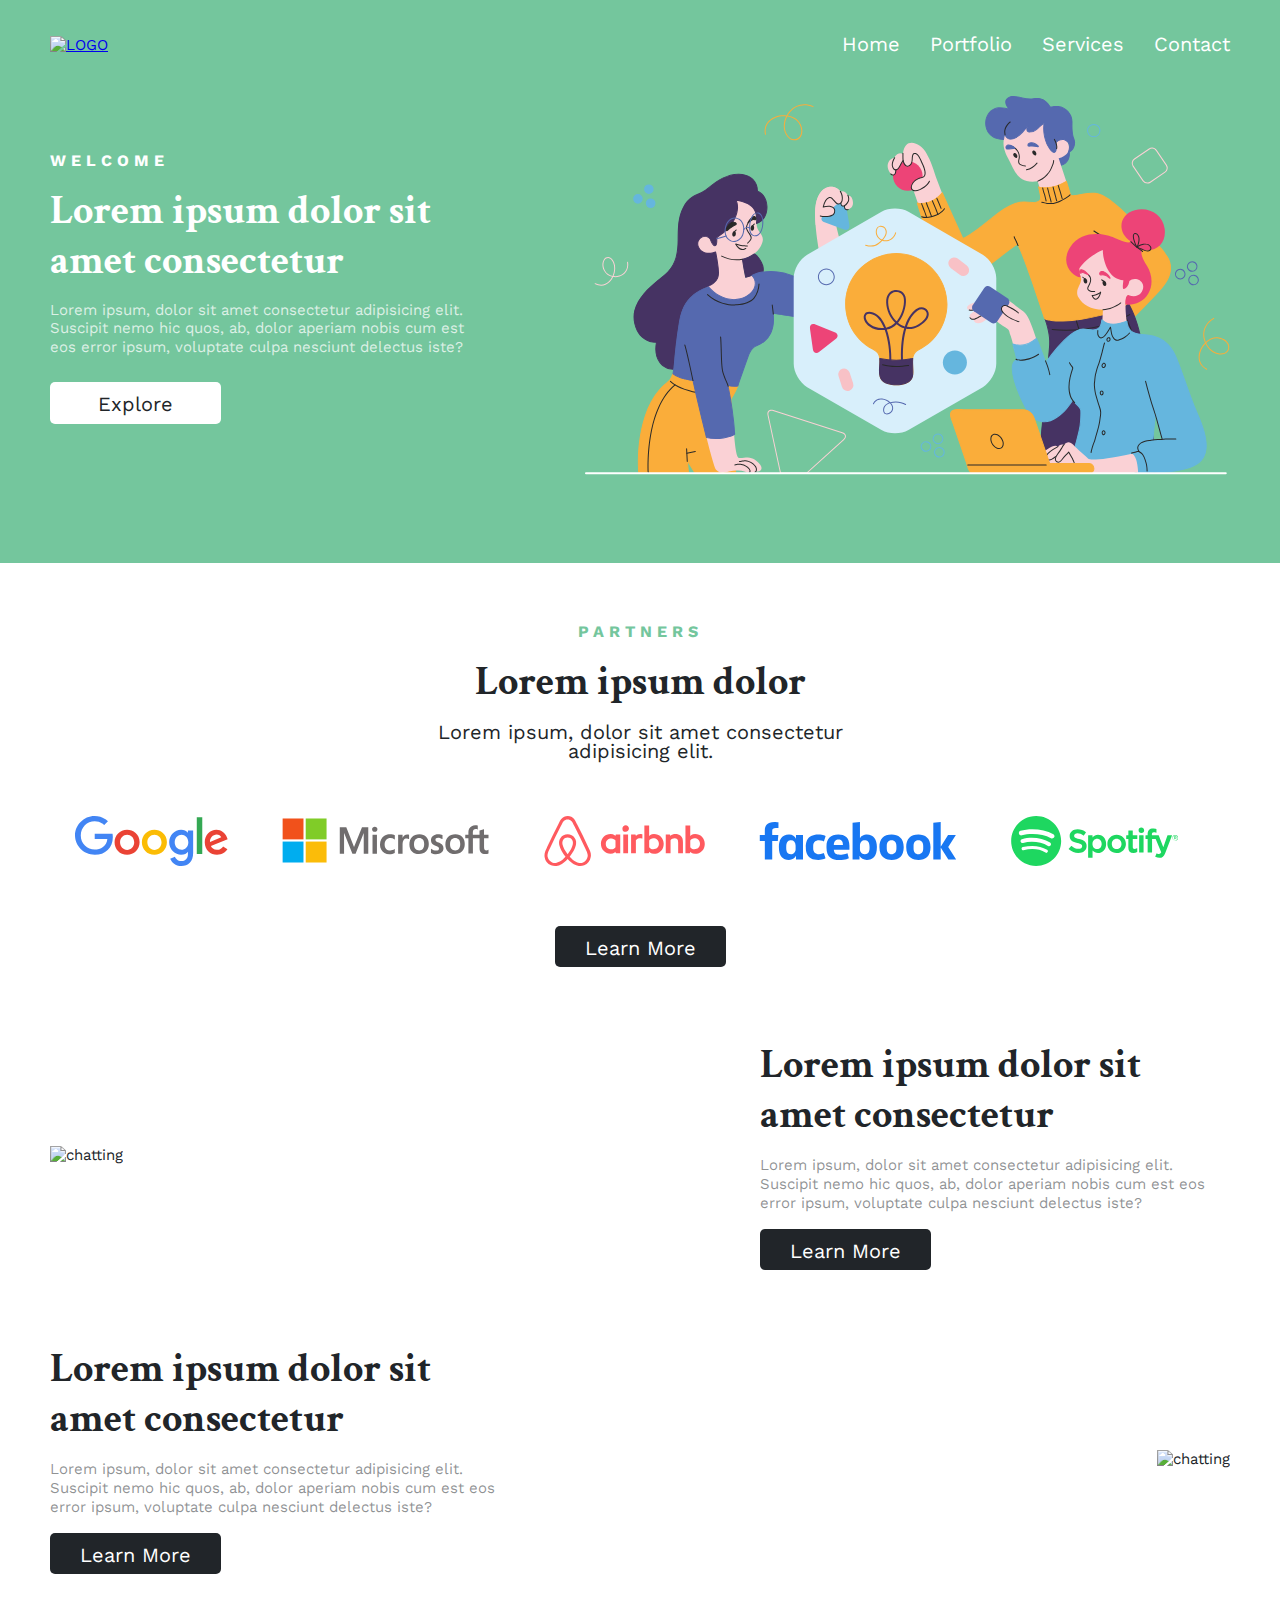
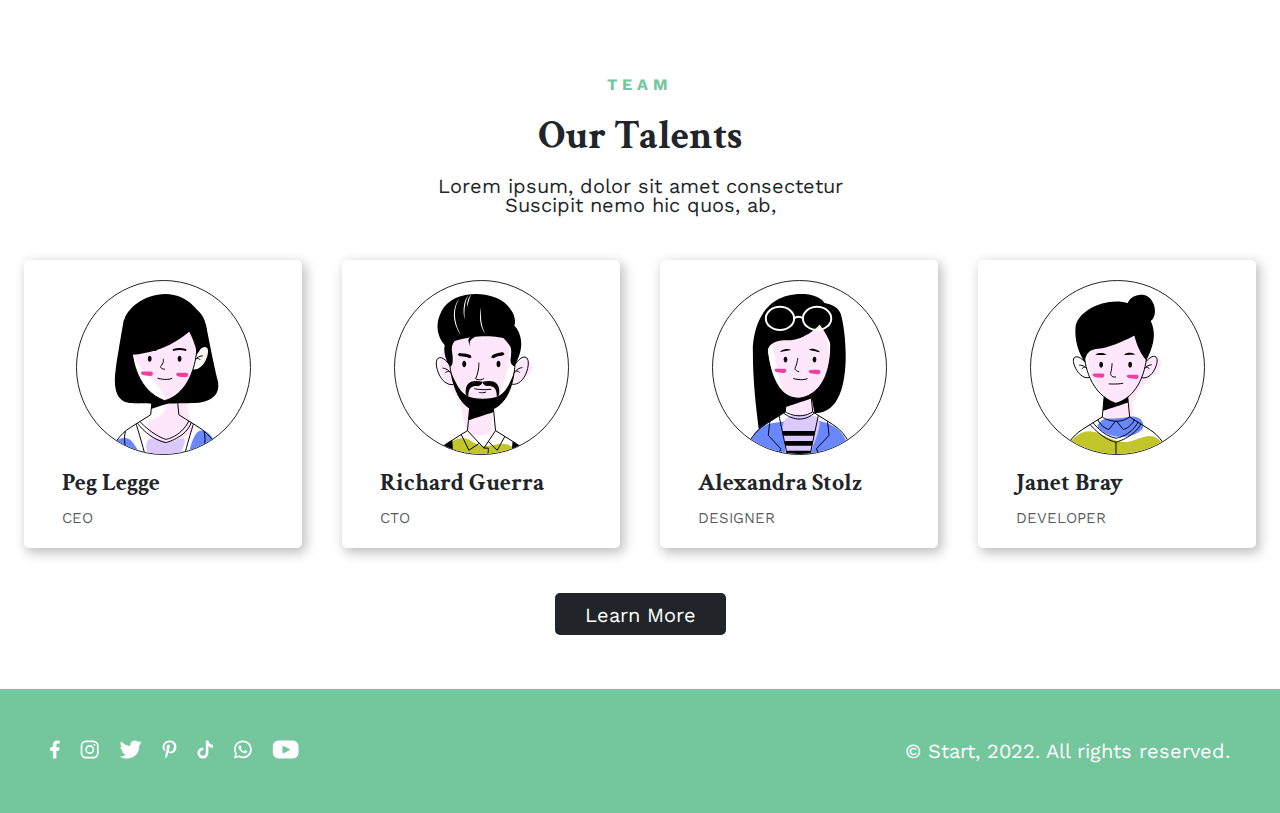
==== commit 76215ebb: "make responsive navbar" ====
--- a/index.html
+++ b/index.html
@@ -22,6 +22,23 @@
             </a>
 
             <!-- NAV -->
+            <nav class="nav">
+                <ul class="nav__list">
+                    <li class="nav__item">
+                        <a class="nav__link" href="#">Home</a>
+                    </li>
+                    <li class="nav__item">
+                        <a class="nav__link" href="#">Portfolio</a>
+                    </li>
+                    <li class="nav__item">
+                        <a class="nav__link" href="#">Services</a>
+                    </li>
+                    <li class="nav__item">
+                        <a class="nav__link" href="#">Contact</a>
+                    </li>
+                </ul>
+            </nav>
+            <div class="burger-menu"></div>
         </div>
     </header>
 
--- a/css/style.css
+++ b/css/style.css
@@ -157,6 +157,37 @@
     opacity: 0.6;
 }
 
+/* SITE NAV */
+.nav__list {
+    display: flex;
+    list-style: none;
+}
+
+.nav__item:not(:last-child) {
+    margin-right: 30px;
+}
+
+.nav__link {
+    text-decoration: none;
+    color: var(--white);
+    font-size: 1.25rem;
+}
+
+.nav__link:hover {
+    opacity: 0.8;
+}
+
+.nav__link:active {
+    opacity: 0.6;
+}
+
+.burger-menu {
+    width: 24px;
+    height: 24px;
+    background-image: url("../img/menu-icon.svg");
+    display: none;
+}
+
 /* SITE HERO */
 .site-hero {
     padding-top: 5px;
@@ -407,8 +438,9 @@
 }
 
 .footer__text-copyright {
-    font-size: 1.75rem;
+    font-size: 1.25rem;
     color: var(--white);
+    text-align: center;
 }
 
 
@@ -424,6 +456,53 @@
     .site-header {
         padding-top: 35px;
         padding-bottom: 35px;
+        position: fixed;
+        width: 100%;
+    }
+
+    .nav {
+        position: absolute;
+        background-color: var(--white);
+        width: 100%;
+        height: 90vh;
+        padding-top: 80px;
+        padding-bottom: 50px;
+        display: flex;
+        top: 100%;
+        left: 0;
+        display: none;
+    }
+
+    .nav-open .nav {
+        display: block;
+    }
+
+    .nav__list {
+        flex-direction: column;
+        align-items: center;
+        width: 100%;
+    }
+
+    .nav__item:not(:last-child) {
+        margin-right: 0;
+        margin-bottom: 30px;
+    }
+
+    .nav__link {
+        color: var(--green);
+    }
+
+    .nav-open .burger-menu {
+        background-image: url("../img/close-icon.svg");
+    }
+
+    .burger-menu {
+        display: block;
+        z-index: 1;
+    }
+
+    .site-hero {
+        padding-top: 120px;
     }
 
     .site-hero__container {
@@ -490,7 +569,7 @@
     }
 
     .site-hero {
-        padding-top: 15px;
+        padding-top: 120px;
         padding-bottom: 40px;
     }
 
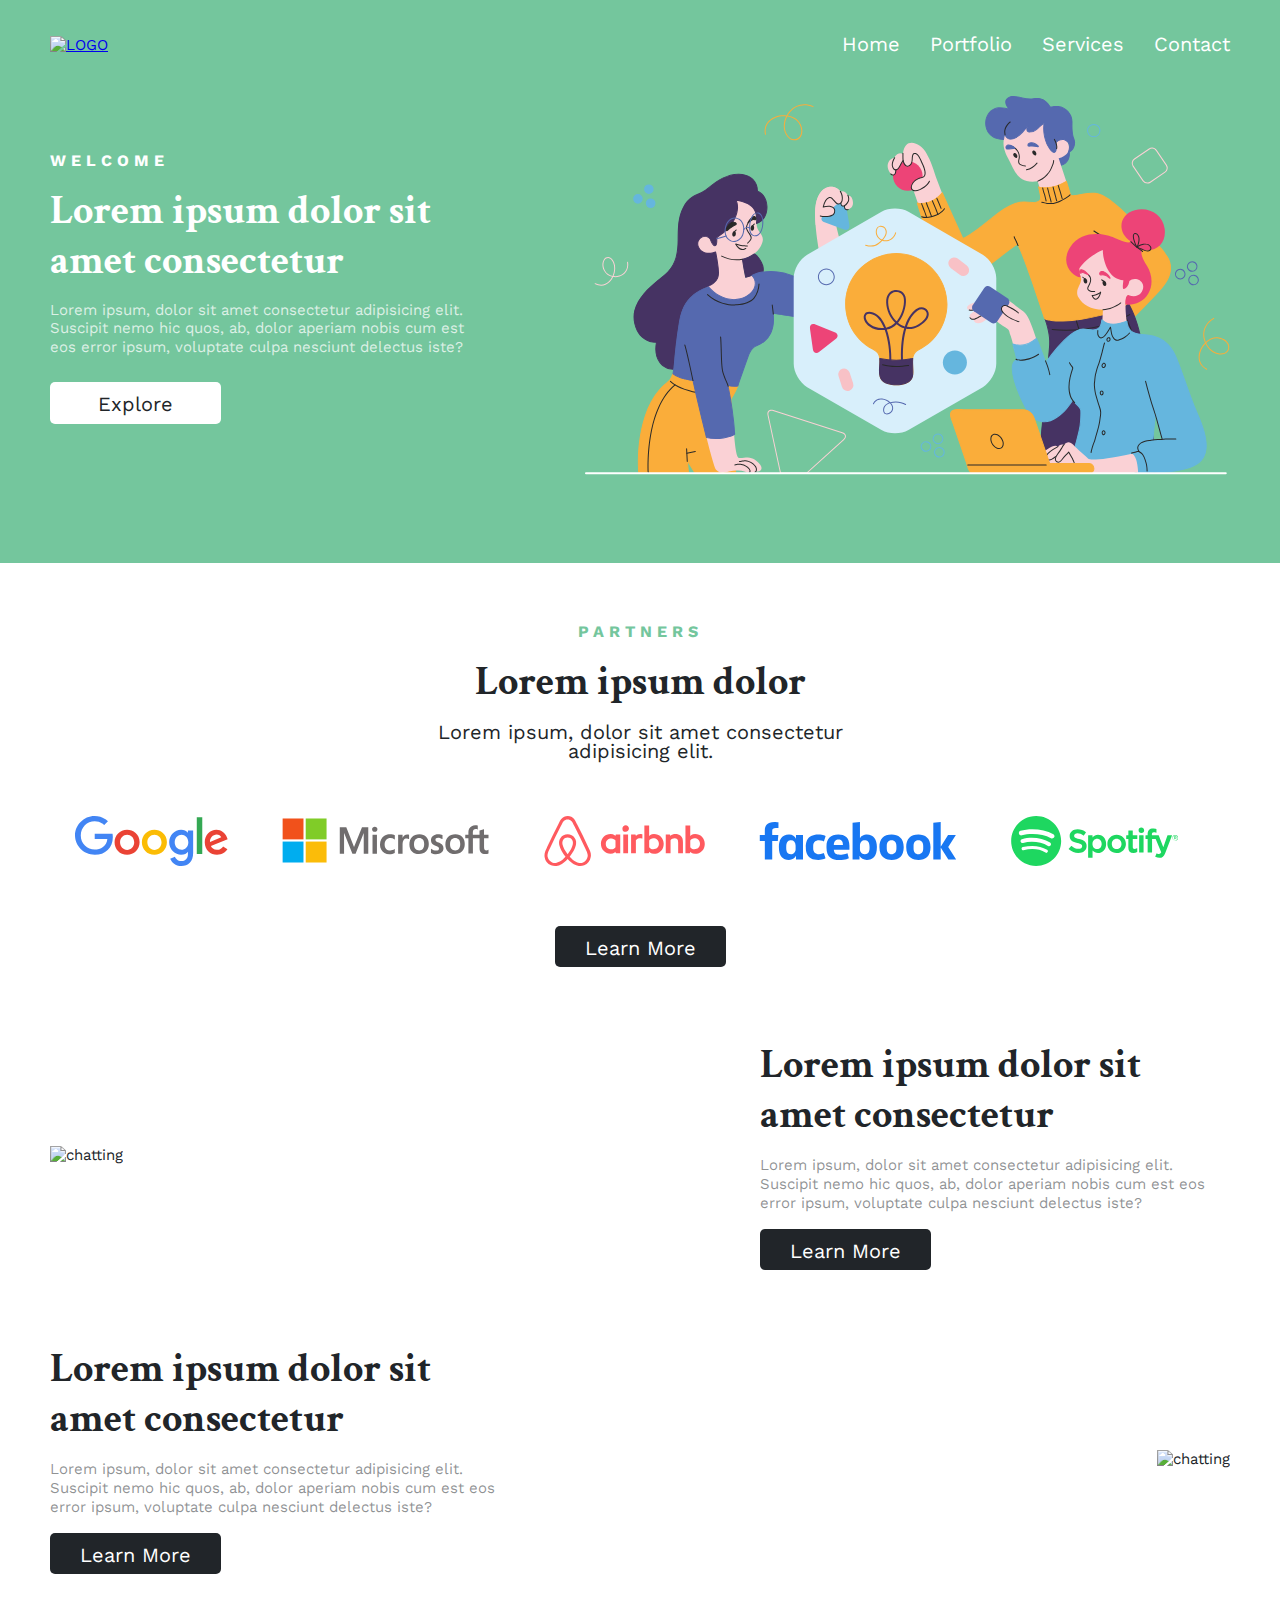
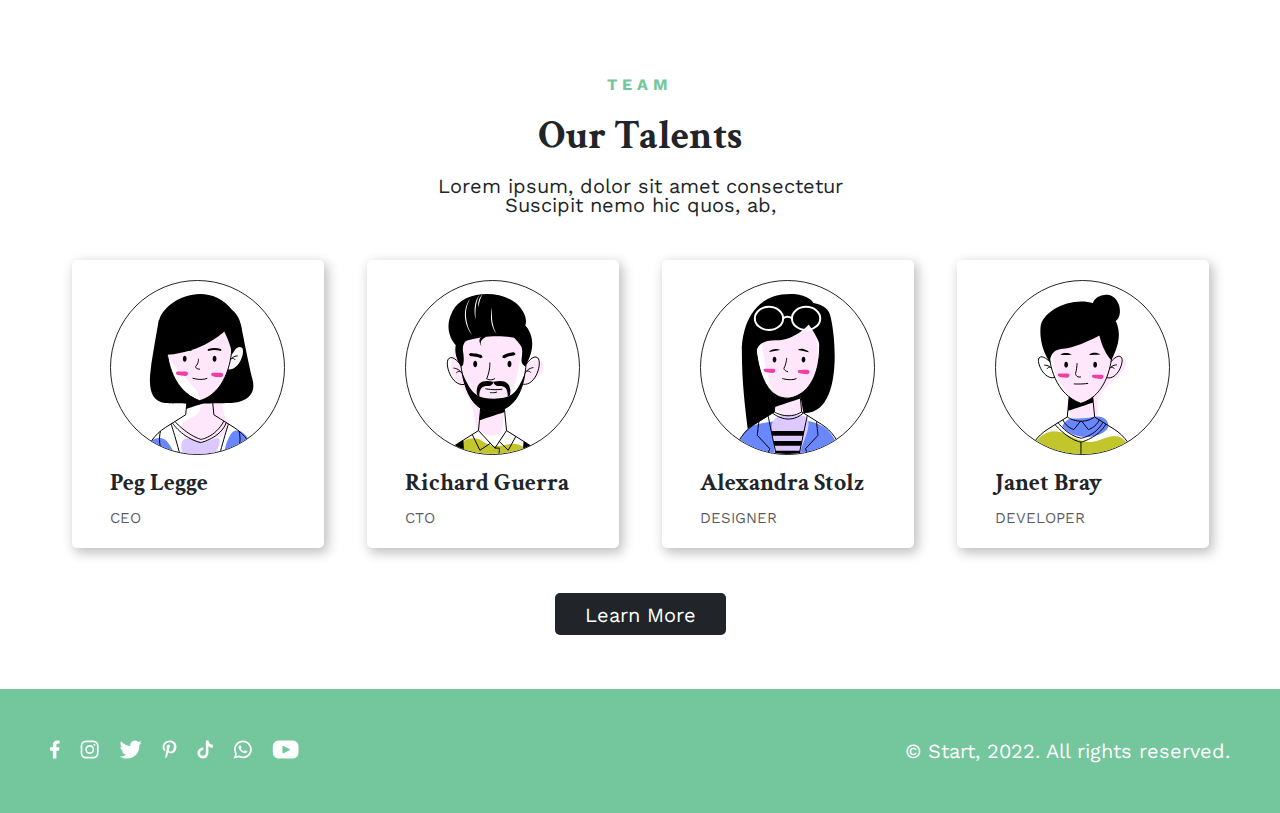
==== commit 0e96b418: "make responsive services page" ====
--- a/index.html
+++ b/index.html
@@ -6,7 +6,7 @@
     <meta name="viewport" content="width=device-width, initial-scale=1.0">
     <link rel="stylesheet" href="./css/normalize.css">
     <link rel="stylesheet" href="./css/style.css">
-    <title>StartUp</title>
+    <title>StartUp || Home</title>
 </head>
 
 <body>
@@ -25,13 +25,13 @@
             <nav class="nav">
                 <ul class="nav__list">
                     <li class="nav__item">
-                        <a class="nav__link" href="#">Home</a>
-                    </li>
-                    <li class="nav__item">
-                        <a class="nav__link" href="#">Portfolio</a>
-                    </li>
-                    <li class="nav__item">
-                        <a class="nav__link" href="#">Services</a>
+                        <a class="nav__link" href="index.html">Home</a>
+                    </li>
+                    <li class="nav__item">
+                        <a class="nav__link" href="portfolio.html">Portfolio</a>
+                    </li>
+                    <li class="nav__item">
+                        <a class="nav__link" href="services.html">Services</a>
                     </li>
                     <li class="nav__item">
                         <a class="nav__link" href="#">Contact</a>
--- a/css/style.css
+++ b/css/style.css
@@ -353,21 +353,26 @@
 .our-talents__cards {
     order: 4;
     width: 100%;
+    margin-left: auto;
+    margin-right: auto;
     margin-top: 45px;
     margin-bottom: 10px;
-    display: flex;
-    align-items: center;
+    display: grid;
+    grid-template-columns: repeat(auto-fill, minmax(min(100%, 15.75rem), 15.75rem));
+    grid-gap: 43px;
+    align-items: stretch;
     justify-content: center;
 }
 
 .card {
+    width: 15.75rem;
     box-shadow: 3px 4px 12px 1px rgba(0, 0, 0,0.25);
     border-radius: 5px;
     padding: 20px 38px;
     display: flex;
     flex-direction: column;
     align-items: center;
-    margin: 0px 20px 35px 20px;
+    margin-bottom: 35px;
 }
 
 .card__img-wrapper {
@@ -446,11 +451,6 @@
 
 
 /* MEDIA QUERY */
-@media only screen and (max-width: 78.4375em) {
-    .our-talents__cards {
-        flex-wrap: wrap;
-    }
-}
 
 @media only screen and (max-width: 48em) {
     .site-header {
